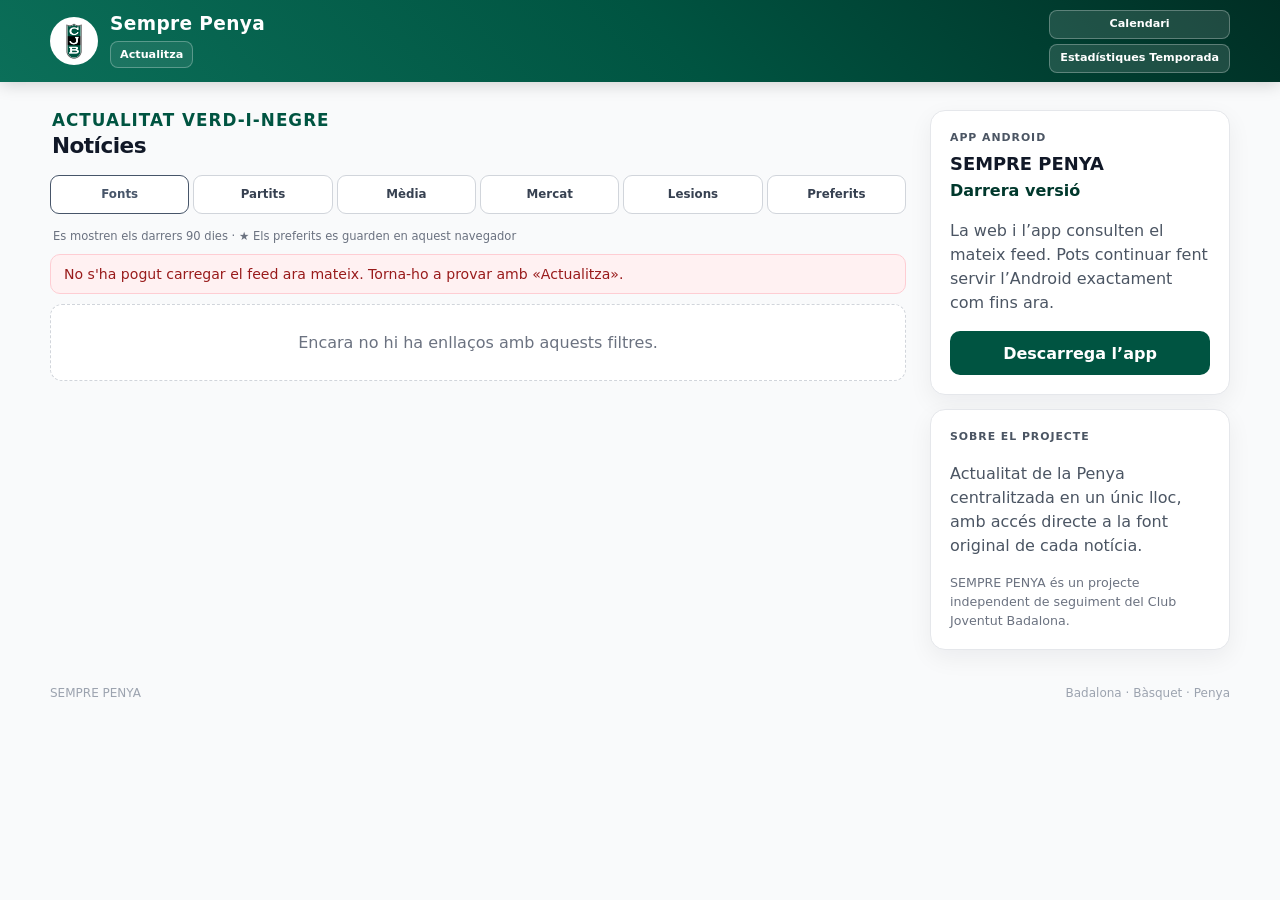
==== index.html @ ce1fac5e "Activa editor de categories remotes i renova cache" ====
<!doctype html>
<html lang="ca">
<head>
  <meta charset="utf-8">
  <meta name="viewport" content="width=device-width,initial-scale=1">
  <meta name="theme-color" content="#005441">
  <meta name="description" content="SEMPRE PENYA — totes les notícies de la Penya en un únic feed, amb el mateix esperit de l'app Android.">
  <link rel="canonical" href="https://semprepenya.cat/">
  <link rel="icon" type="image/png" sizes="32x32" href="favicon-32.png?v=4">
  <link rel="icon" type="image/png" sizes="64x64" href="favicon-64.png?v=4">
  <link rel="shortcut icon" type="image/png" href="favicon-32.png?v=4">
  <link rel="apple-touch-icon" sizes="180x180" href="apple-touch-icon.png?v=4">
  <link rel="stylesheet" href="styles.css?v=6">
  <link rel="stylesheet" href="visual-v53.css?v=7">
  <link rel="stylesheet" href="feed-v58.css?v=1">
  <link rel="stylesheet" href="calendar-stats.css?v=2">
  <link rel="stylesheet" href="header-layout.css?v=1">
  <title>Sempre Penya · Notícies</title>
</head>
<body>
  <header class="app-header">
    <div class="header-inner">
      <div class="brand-row">
        <div class="crest-wrap"><img src="cjb_logo.png?v=3" alt="Escut del Club Joventut Badalona"></div>
        <div class="brand-copy">
          <h1 id="admin-trigger">Sempre Penya</h1>
          <button id="refresh" class="header-refresh-button" type="button">Actualitza</button>
        </div>
      </div>
      <div class="header-actions" aria-label="Eines de Sempre Penya">
        <button id="calendar-open" class="header-button feature-header-button" type="button">Calendari</button>
        <button id="stats-open" class="header-button feature-header-button" type="button">Estadístiques Temporada</button>
      </div>
    </div>
  </header>

  <main class="page-shell">
    <section class="feed-column" aria-labelledby="news-title">
      <div class="feed-heading">
        <div>
          <p class="eyebrow">ACTUALITAT VERD-I-NEGRE</p>
          <h2 id="news-title">Notícies</h2>
        </div>
        <p id="updated-at" class="updated-at" aria-live="polite"></p>
      </div>

      <div class="filters-toolbar">
        <nav class="category-filters" aria-label="Filtra el feed">
          <div class="source-search-wrap">
            <button id="source-search-toggle" class="filter-chip source-search-toggle" type="button" aria-haspopup="listbox" aria-expanded="false">
              Fonts
            </button>
            <div id="source-search-menu" class="source-search-menu" role="listbox" aria-label="Filtra per font" hidden></div>
          </div>
          <button class="filter-chip" data-section="Partits" type="button">Partits</button>
          <button class="filter-chip" data-section="Media" type="button">Mèdia</button>
          <button class="filter-chip" data-section="Mercat" type="button">Mercat</button>
          <button class="filter-chip" data-section="Lesions" type="button">Lesions</button>
          <button class="filter-chip favorite-chip" id="favorites-filter" type="button">Preferits</button>
        </nav>

        <div class="source-tools-row">
          <a class="toolbar-download-button" href="https://busuaaaamcojjtavhrne.supabase.co/functions/v1/app-download?source=web" aria-label="Actualitza Sempre Penya a la darrera versió">
            Actualitza l'app
          </a>
        </div>
      </div>

      <div class="retention-row">
        <span>Es mostren els darrers 90 dies · ★ Els preferits es guarden en aquest navegador</span>
      </div>

      <div id="feed-message" class="feed-message" role="status" hidden></div>
      <div id="news-list" class="news-list" aria-live="polite" aria-busy="true"></div>
      <div id="empty-state" class="empty-state" hidden>Encara no hi ha enllaços amb aquests filtres.</div>
    </section>

    <aside class="side-column">
      <section class="side-card download-card">
        <p class="side-label">APP ANDROID</p>
        <h2>SEMPRE PENYA</h2>
        <p id="version" class="version">Darrera versió</p>
        <p>La web i l’app consulten el mateix feed. Pots continuar fent servir l’Android exactament com fins ara.</p>
        <a class="download-button" href="https://busuaaaamcojjtavhrne.supabase.co/functions/v1/app-download?source=web" id="download-side">Descarrega l’app</a>
      </section>

      <section class="side-card">
        <p class="side-label">SOBRE EL PROJECTE</p>
        <p>Actualitat de la Penya centralitzada en un únic lloc, amb accés directe a la font original de cada notícia.</p>
        <p class="small">SEMPRE PENYA és un projecte independent de seguiment del Club Joventut Badalona.</p>
      </section>
    </aside>
  </main>

  <footer>
    <span>SEMPRE PENYA</span>
    <span>Badalona · Bàsquet · Penya</span>
  </footer>

  <div id="admin-modal" class="modal-backdrop" hidden>
    <section class="admin-modal" role="dialog" aria-modal="true" aria-labelledby="admin-title">
      <div class="modal-heading">
        <div>
          <p class="side-label">SEMPRE PENYA</p>
          <h2 id="admin-title">Mode administrador</h2>
        </div>
        <button id="admin-close" class="icon-button" type="button" aria-label="Tanca">×</button>
      </div>

      <div id="admin-login-view">
        <p class="admin-help">Identifica’t amb el mateix compte administrador de Supabase que utilitza l’app.</p>
        <label class="field-label" for="admin-email">Correu administrador</label>
        <input id="admin-email" class="field-input" type="email" autocomplete="username">
        <label class="field-label" for="admin-password">Contrasenya</label>
        <input id="admin-password" class="field-input" type="password" autocomplete="current-password">
        <p id="admin-login-error" class="form-error" role="alert" hidden></p>
        <div class="form-actions"><button id="admin-login" class="primary-action" type="button">Entrar</button></div>
      </div>

      <div id="admin-publish-view" hidden>
        <div class="admin-session-row">
          <strong id="admin-session-email"></strong>
          <button id="admin-logout" class="text-button" type="button">Surt</button>
        </div>
        <p id="admin-form-mode" class="admin-help admin-mode-help">Publica una notícia manual al mateix feed que consulta Android.</p>

        <label class="field-label" for="admin-url">Enllaç</label>
        <input id="admin-url" class="field-input" type="url" placeholder="https://…">
        <label class="field-label" for="admin-title-input">Titular</label>
        <input id="admin-title-input" class="field-input" type="text">
        <label class="field-label" for="admin-source">Font</label>
        <input id="admin-source" class="field-input" type="text">
        <label class="field-label" for="admin-context">Context breu</label>
        <textarea id="admin-context" class="field-input" rows="3"></textarea>
        <fieldset class="choice-group">
          <legend>Categoria</legend>
          <div class="choice-row">
            <label><input type="radio" name="admin-section" value="General" checked> General</label>
            <label><input type="radio" name="admin-section" value="Partits"> Partits</label>
            <label><input type="radio" name="admin-section" value="Media"> Mèdia</label>
            <label><input type="radio" name="admin-section" value="Mercat"> Mercat</label>
            <label><input type="radio" name="admin-section" value="Lesions"> Lesions</label>
          </div>
        </fieldset>

        <fieldset class="choice-group" id="admin-subcategory-fieldset" hidden>
          <legend>Subcategoria</legend>
          <div class="choice-row" id="admin-subcategory-options"></div>
        </fieldset>

        <fieldset class="choice-group">
          <legend>Importància</legend>
          <div class="choice-row">
            <label><input type="radio" name="admin-importance" value="Normal" checked> Normal</label>
            <label><input type="radio" name="admin-importance" value="Important"> Important</label>
          </div>
          <p class="choice-note">«Important» queda marcada igual que a l’app i pot ser utilitzada pel sistema de notificacions Android.</p>
        </fieldset>

        <p id="admin-publish-error" class="form-error" role="alert" hidden></p>
        <p id="admin-publish-ok" class="form-ok" role="status" hidden></p>
        <div class="form-actions admin-form-actions">
          <button id="admin-cancel-edit" class="secondary-action" type="button" hidden>Cancel·la edició</button>
          <button id="admin-retire" class="danger-action" type="button" hidden>Retira del feed</button>
          <button id="admin-publish" class="primary-action" type="button">Publicar</button>
        </div>
      </div>
    </section>
  </div>


  <div id="reject-modal" class="modal-backdrop" hidden>
    <section class="admin-modal" role="dialog" aria-modal="true" aria-labelledby="reject-title">
      <div class="modal-heading">
        <div>
          <p class="side-label">SEMPRE PENYA · FEEDBACK</p>
          <h2 id="reject-title">Per què la descartes?</h2>
        </div>
        <button id="reject-close" class="icon-button" type="button" aria-label="Tanca">×</button>
      </div>
      <p id="reject-item-title" class="admin-help"></p>
      <label class="field-label" for="reject-reason">Motiu</label>
      <select id="reject-reason" class="field-input">
        <option value="">Tria un motiu…</option>
        <option value="duplicate">Duplicada / ja tenim la mateixa informació</option>
        <option value="prefer_canonical">Prefereixo la peça canònica o una altra font</option>
        <option value="outdated">Massa antiga / fora de finestra</option>
        <option value="irrelevant_first_team">No és rellevant per al primer equip</option>
        <option value="low_information">Aporta massa poca informació</option>
        <option value="promotional">És massa promocional</option>
        <option value="youth_women_other">És cantera, femení o un altre equip</option>
        <option value="clickbait">Titular/clicbait sense prou contingut</option>
        <option value="other">Un altre motiu…</option>
      </select>
      <label class="field-label" id="reject-comment-label" for="reject-comment">Comentari opcional</label>
      <textarea id="reject-comment" class="field-input" rows="4" maxlength="1000" placeholder="Pots afegir context perquè el radar aprengui millor."></textarea>
      <p class="choice-note">Duplicada, antiga i preferència per la peça canònica queden registrades però no penalitzen el tipus de notícia.</p>
      <p id="reject-error" class="form-error" role="alert" hidden></p>
      <div class="form-actions">
        <button id="reject-cancel" class="secondary-action" type="button">Cancel·la</button>
        <button id="reject-save" class="danger-action" type="button">Descarta</button>
      </div>
    </section>
  </div>

  <script src="feed-taxonomy.js?v=3" defer></script>
  <script src="app.js?v=13" defer></script>
  <script src="order-fix.js?v=1" defer></script>
  <script src="source-logos.js?v=1" defer></script>
  <script src="calendar-stats.js?v=2" defer></script>
</body>
</html>
---- styles.css ----
:root{--penya:#005441;--penya-dark:#00382c;--penya-bright:#16a34a;--ink:#111827;--muted:#6b7280;--paper:#f9fafb;--white:#fff;--line:#e5e7eb;--shadow:0 8px 24px rgba(17,24,39,.06)}*{box-sizing:border-box}html{background:var(--paper);scroll-behavior:smooth}body{margin:0;font-family:Inter,ui-sans-serif,system-ui,-apple-system,BlinkMacSystemFont,"Segoe UI",sans-serif;color:var(--ink);background:var(--paper)}body.modal-open{overflow:hidden}button,a,input,textarea{font:inherit}.app-header{position:sticky;top:0;z-index:20;background:var(--ink);box-shadow:0 2px 16px rgba(0,0,0,.18)}.header-inner{width:min(1180px,calc(100% - 32px));min-height:76px;margin:0 auto;display:flex;align-items:center;justify-content:space-between;gap:24px}.brand-row{display:flex;align-items:center;gap:12px;min-width:0}.crest-wrap{width:48px;height:48px;flex:0 0 48px;border-radius:50%;display:flex;align-items:center;justify-content:center;background:#fff;overflow:hidden}.crest-wrap img{display:block;max-width:74%;max-height:74%;object-fit:contain}.brand-copy{min-width:0}.brand-copy h1{margin:0;color:#fff;font-size:1rem;line-height:1.1;font-weight:900;letter-spacing:.02em;user-select:none}.feed-count{margin:5px 0 0;color:#86efac;font-size:.69rem;font-weight:850;letter-spacing:.07em}.header-actions{display:flex;align-items:center;gap:8px}.header-button{min-height:40px;border:0;border-radius:10px;padding:0 14px;display:inline-flex;align-items:center;justify-content:center;background:var(--penya);color:#fff;text-decoration:none;font-weight:800;cursor:pointer}.header-button.secondary{background:transparent;border:1px solid #4b5563}.header-button:hover{filter:brightness(.95)}.header-button:disabled{opacity:.55;cursor:default}.page-shell{width:min(1180px,calc(100% - 32px));margin:0 auto;padding:28px 0 36px;display:grid;grid-template-columns:minmax(0,1fr) 300px;gap:24px;align-items:start}.feed-column{min-width:0}.feed-heading{display:flex;align-items:flex-end;justify-content:space-between;gap:16px;padding:0 2px 10px}.eyebrow{margin:0 0 4px;color:var(--penya);font-size:.72rem;font-weight:900;letter-spacing:.11em}.feed-heading h2{margin:0;font-size:clamp(1.55rem,3vw,2.1rem);letter-spacing:-.025em}.updated-at{margin:0 0 3px;color:var(--muted);font-size:.8rem;white-space:nowrap}.filter-scroll{display:flex;gap:8px;overflow-x:auto;padding:6px 2px 8px;scrollbar-width:thin}.filter-chip,.source-chip{border:1px solid #d1d5db;border-radius:999px;background:#fff;color:#374151;padding:8px 13px;white-space:nowrap;font-size:.84rem;font-weight:750;cursor:pointer}.filter-chip:hover,.source-chip:hover{border-color:#9ca3af}.filter-chip.selected{background:var(--penya);border-color:var(--penya);color:#fff}.filter-chip.favorite-chip.selected{background:#facc15;border-color:#facc15;color:#713f12}.retention-row{padding:1px 3px 7px;color:var(--muted);font-size:.72rem}.source-filters{padding-top:2px;padding-bottom:10px}.source-chip{font-size:.78rem;padding:7px 11px}.source-chip.selected{background:#eef6f3;border-color:var(--penya);color:var(--penya);font-weight:850}.feed-message{margin:4px 0 10px;border-radius:10px;padding:11px 13px;background:#fff7e6;color:#76530c;font-size:.88rem;border:1px solid #f6dfaa}.feed-message[data-kind="error"]{background:#fff1f2;color:#991b1b;border-color:#fecdd3}.news-list{display:grid;gap:10px}.news-card{--accent:#64748b;display:grid;grid-template-columns:5px minmax(0,1fr);background:#fff;border:1px solid #edf0f2;border-radius:13px;overflow:hidden;box-shadow:var(--shadow)}.news-rail{background:var(--accent)}.news-body{padding:14px 15px 13px}.news-top{display:flex;align-items:center;justify-content:space-between;gap:10px}.source-badge{width:34px;height:34px;display:inline-flex;align-items:center;justify-content:center;border-radius:50%;background:#f3f4f6;border:1px solid #e5e7eb;color:var(--accent);font-size:.69rem;font-weight:950;letter-spacing:.01em}.news-top-right{display:flex;align-items:center;gap:9px}.rumor-pill{border-radius:5px;padding:3px 6px;background:#fef3c7;color:#92400e;font-size:.63rem;font-weight:900;letter-spacing:.05em}.type-icon{color:#4b5563;font-size:1rem}.news-title{display:block;margin:9px 0 0;color:var(--ink);font-size:1.04rem;line-height:1.28;font-weight:850;text-decoration:none}.news-title[href]:hover{color:var(--penya);text-decoration:underline;text-decoration-thickness:1px;text-underline-offset:3px}.news-source{margin-top:5px;color:var(--accent);font-size:.79rem;font-weight:850}.news-context{margin:8px 0 0;color:#4b5563;font-size:.91rem;line-height:1.48}.news-bottom{margin-top:10px;display:flex;align-items:flex-end;justify-content:space-between;gap:12px}.news-meta{display:flex;min-width:0;flex-direction:column;gap:3px}.news-tag{color:var(--accent);font-size:.71rem;font-weight:850}.news-date{color:var(--muted);font-size:.7rem}.news-actions{display:flex;align-items:center;gap:7px;flex:0 0 auto}.favorite-button{width:38px;height:38px;border:0;border-radius:10px;background:transparent;color:#9ca3af;font-size:1.45rem;line-height:1;cursor:pointer}.favorite-button:hover{background:#f3f4f6}.favorite-button.active{color:#f59e0b}.read-button{min-height:38px;display:inline-flex;align-items:center;justify-content:center;border-radius:9px;padding:0 13px;background:var(--accent);color:#fff;text-decoration:none;font-size:.82rem;font-weight:850}.read-button:hover{filter:brightness(.93)}.admin-edit-button{min-height:36px;border:1px solid #d1d5db;border-radius:9px;padding:0 10px;background:#fff;color:#374151;font-size:.75rem;font-weight:800;cursor:pointer}.admin-edit-button:hover{border-color:var(--penya);color:var(--penya)}.empty-state{padding:28px 18px;text-align:center;color:var(--muted);background:#fff;border:1px dashed #d1d5db;border-radius:12px}.side-column{position:sticky;top:100px;display:grid;gap:14px}.side-card{padding:19px;border:1px solid #e5e7eb;border-radius:15px;background:#fff;box-shadow:var(--shadow)}.side-label{margin:0 0 7px;color:var(--penya);font-size:.68rem;letter-spacing:.09em;font-weight:900}.side-card h2{margin:0;font-size:1.12rem}.side-card p{color:#4b5563;line-height:1.5}.side-card p:last-child{margin-bottom:0}.side-card .version{margin:5px 0 10px;color:var(--penya-dark);font-size:1rem;font-weight:900}.download-button{display:flex;align-items:center;justify-content:center;min-height:44px;margin-top:14px;border-radius:10px;background:var(--penya);color:#fff;text-decoration:none;font-weight:850}.download-button:hover{background:var(--penya-dark)}.small{font-size:.79rem;color:var(--muted)!important}footer{width:min(1180px,calc(100% - 32px));margin:0 auto;padding:0 0 28px;display:flex;justify-content:space-between;gap:18px;color:#9ca3af;font-size:.75rem}.modal-backdrop{position:fixed;inset:0;z-index:100;background:rgba(17,24,39,.68);display:flex;align-items:center;justify-content:center;padding:20px}.modal-backdrop[hidden]{display:none}.admin-modal{width:min(620px,100%);max-height:min(880px,calc(100vh - 40px));overflow:auto;background:#fff;border-radius:18px;padding:22px;box-shadow:0 28px 80px rgba(0,0,0,.32)}.modal-heading{display:flex;align-items:flex-start;justify-content:space-between;gap:16px;margin-bottom:14px}.modal-heading h2{margin:0;font-size:1.35rem}.icon-button{width:38px;height:38px;border:0;border-radius:50%;background:#f3f4f6;color:#374151;font-size:1.5rem;cursor:pointer}.admin-help{margin:0 0 15px;color:#4b5563;line-height:1.5}.admin-mode-help{margin:12px 0 4px;font-size:.82rem}.field-label{display:block;margin:12px 0 5px;font-size:.79rem;font-weight:800;color:#374151}.field-input{width:100%;border:1px solid #d1d5db;border-radius:10px;padding:10px 11px;background:#fff;color:var(--ink);outline:none}.field-input:focus{border-color:var(--penya);box-shadow:0 0 0 3px rgba(0,84,65,.11)}textarea.field-input{resize:vertical;min-height:86px}.admin-session-row{display:flex;align-items:center;justify-content:space-between;gap:12px;padding:9px 11px;border-radius:10px;background:#eef6f3;color:var(--penya-dark);font-size:.86rem}.choice-group{margin:16px 0 0;padding:0;border:0}.choice-group legend{padding:0 0 8px;font-size:.79rem;font-weight:850;color:#374151}.choice-row{display:flex;flex-wrap:wrap;gap:8px 12px}.choice-row label,.checkbox-row{display:flex;align-items:center;gap:6px;font-size:.86rem;color:#374151}.choice-note{margin:8px 0 0;color:var(--muted);font-size:.75rem;line-height:1.45}.checkbox-row{margin-top:16px}.form-actions{display:flex;justify-content:flex-end;margin-top:18px}.admin-form-actions{flex-wrap:wrap;gap:8px}.primary-action,.secondary-action,.danger-action{min-height:42px;border-radius:10px;padding:0 16px;font-weight:850;cursor:pointer}.primary-action{border:0;background:var(--penya);color:#fff}.secondary-action{border:1px solid #d1d5db;background:#fff;color:#374151}.danger-action{border:1px solid #fecaca;background:#fff1f2;color:#991b1b}.primary-action:disabled,.secondary-action:disabled,.danger-action:disabled{opacity:.55;cursor:default}.text-button{border:0;background:transparent;color:var(--penya);font-weight:800;cursor:pointer}.form-error,.form-ok{margin:12px 0 0;padding:9px 11px;border-radius:9px;font-size:.82rem}.form-error{background:#fff1f2;color:#991b1b;border:1px solid #fecdd3}.form-ok{background:#ecfdf5;color:#166534;border:1px solid #bbf7d0}@media(max-width:900px){.page-shell{grid-template-columns:minmax(0,1fr)}.side-column{position:static;grid-template-columns:repeat(2,minmax(0,1fr))}}@media(max-width:620px){.header-inner{width:calc(100% - 20px);min-height:70px;gap:10px}.crest-wrap{width:42px;height:42px;flex-basis:42px}.brand-row{gap:10px}.brand-copy h1{font-size:.94rem}.feed-count{font-size:.61rem;letter-spacing:.04em}.header-actions{gap:5px}.header-button{min-height:36px;padding:0 10px;font-size:.78rem}.page-shell{width:calc(100% - 20px);padding-top:18px;gap:18px}.feed-heading{align-items:flex-start}.updated-at{padding-top:7px;font-size:.72rem}.filter-scroll{margin-right:-10px;padding-right:10px}.news-body{padding:13px 12px}.news-title{font-size:.99rem}.news-context{font-size:.87rem}.news-bottom{align-items:center}.news-actions{gap:4px}.admin-edit-button{padding:0 8px}.read-button{padding:0 11px}.side-column{grid-template-columns:1fr}footer{width:calc(100% - 20px);flex-direction:column;gap:4px;padding-bottom:20px}.modal-backdrop{padding:10px}.admin-modal{max-height:calc(100vh - 20px);padding:18px;border-radius:14px}.choice-row{gap:9px}.admin-form-actions>*{flex:1 1 auto}}
---- visual-v53.css ----
/*
 * SEMPRE PENYA — baseline visual canònic v0.6.24 · v53
 * Vegeu docs/VISUAL_BASELINE_V53.md abans de canviar cap valor.
 */

.app-header {
  background: linear-gradient(45deg, #0B6F59 0%, #005441 52%, #002E24 100%);
}

/* Nom principal de la capçalera: una mica més gran, mantenint el pes visual de v53. */
.brand-copy h1 {
  font-size: 1.16rem;
  line-height: 1.08;
}

/* Jerarquia editorial de la capçalera del feed. */
.feed-heading .eyebrow {
  font-size: 1.05rem;
  line-height: 1.2;
  letter-spacing: 0.06em;
  font-weight: 800;
}

.feed-heading #news-title {
  font-size: 1.35rem;
  line-height: 1.15;
  margin-top: 0.18rem;
}

/* El recompte "N ENLLAÇOS · 90 DIES" va ser eliminat de la capçalera a v53.
   Es manté només el text informatiu «Es mostren els darrers 90 dies» al cos. */
.feed-count {
  display: none !important;
}

/* Categories a la primera fila; cercador de fonts sempre a sota, alineat amb Tots. */
.filters-toolbar {
  display: flex;
  flex-direction: column;
  align-items: flex-start;
  gap: 4px;
  margin-bottom: 2px;
}

.filters-toolbar .category-filters {
  width: 100%;
  flex: 1 1 auto;
  min-width: 0;
  margin: 0;
}

.source-tools-row {
  width: 100%;
  display: flex;
  align-items: center;
  gap: 10px;
}

.source-search-wrap {
  position: relative;
  flex: 0 0 auto;
  margin-left: 2px;
  align-self: flex-start;
}

.toolbar-download-button {
  display: none;
  min-height: 38px;
  margin-left: auto;
  padding: 0 14px;
  border-radius: 999px;
  background: #005441;
  color: #fff;
  text-decoration: none;
  font-weight: 800;
  white-space: nowrap;
}

.toolbar-download-button:hover,
.toolbar-download-button:focus-visible {
  background: #00382c;
  outline: none;
}

.source-search-toggle {
  appearance: none;
  border: 1px solid #005441;
  background: #ffffff;
  color: #005441;
  border-radius: 999px;
  min-height: 38px;
  padding: 0 14px;
  font: inherit;
  font-weight: 750;
  cursor: pointer;
  white-space: nowrap;
}

.source-search-toggle:hover,
.source-search-toggle:focus-visible,
.source-search-toggle.active {
  background: #e9f4f1;
  outline: none;
}

.source-search-menu {
  position: absolute;
  z-index: 30;
  left: 0;
  right: auto;
  top: calc(100% + 8px);
  width: min(340px, calc(100vw - 32px));
  max-height: min(65vh, 560px);
  overflow-y: auto;
  padding: 8px;
  border: 1px solid rgba(0, 84, 65, 0.18);
  border-radius: 14px;
  background: #ffffff;
  box-shadow: 0 14px 40px rgba(0, 46, 36, 0.18);
}

.source-menu-label {
  padding: 8px 10px 5px;
  color: #63716d;
  font-size: 0.74rem;
  font-weight: 800;
  letter-spacing: 0.05em;
  text-transform: uppercase;
}

.source-menu-item,
.source-menu-reset {
  display: flex;
  align-items: center;
  justify-content: space-between;
  gap: 12px;
  width: 100%;
  padding: 9px 10px;
  border: 0;
  border-radius: 9px;
  background: transparent;
  color: #16211e;
  font: inherit;
  text-align: left;
  cursor: pointer;
}

.source-menu-item:hover,
.source-menu-reset:hover,
.source-menu-item.selected,
.source-menu-reset.selected {
  background: #edf6f3;
  color: #004c3b;
}

.source-menu-name {
  min-width: 0;
}

.source-menu-count {
  flex: 0 0 auto;
  min-width: 24px;
  padding: 2px 7px;
  border-radius: 999px;
  background: #f0f3f2;
  color: #61706c;
  font-size: 0.75rem;
  text-align: center;
}

.source-menu-separator {
  height: 1px;
  margin: 9px 6px;
  background: #dfe8e5;
}

/* L'antic carrusel de fonts queda anul·lat. */
#source-filters {
  display: none !important;
}

/* Logos de font extrets directament de l'APK v53.
   Badge exterior de 34 px; avatar/logo visible de 30 px, rodó.
   Les fonts sense recurs validat continuen mostrant inicials. */
.source-badge.has-source-logo {
  padding: 1px;
  background: #fff;
  overflow: hidden;
}

.source-logo-image {
  display: block;
  width: 30px;
  height: 30px;
  border-radius: 50%;
  object-fit: cover;
  object-position: center;
}

/* L'escut vertical del Club Joventut no s'ha de retallar com un avatar quadrat. */
.source-logo-image[src$="cjb_logo.png"] {
  object-fit: contain;
  object-position: center;
  background: #fff;
}

@media (max-width: 760px) {
  .brand-copy h1 {
    font-size: 1.05rem;
  }

  .filters-toolbar {
    align-items: flex-start;
    gap: 4px;
  }

  .source-tools-row {
    justify-content: space-between;
  }

  .source-search-toggle {
    min-height: 36px;
    padding: 0 11px;
    font-size: 0.82rem;
  }

  .toolbar-download-button {
    display: inline-flex;
    align-items: center;
    justify-content: center;
    min-height: 36px;
    padding: 0 11px;
    font-size: 0.82rem;
  }

  .source-search-menu {
    position: absolute;
    left: 0;
    right: auto;
    top: calc(100% + 8px);
    width: min(340px, calc(100vw - 32px));
    max-height: 58vh;
  }
}
---- feed-v58.css ----
/* SEMPRE PENYA — paritat visual del feed web amb Android v58. */

.category-filters {
  width: 100%;
  display: grid;
  grid-template-columns: repeat(6, minmax(0, 1fr));
  gap: 4px;
  padding: 6px 0 8px;
}

.category-filters .filter-chip,
.category-filters .source-search-wrap {
  min-width: 0;
  width: 100%;
}

.category-filters .filter-chip {
  min-height: 39px;
  border-radius: 9px;
  padding: 0 4px;
  font-size: .74rem;
  font-weight: 800;
  display: inline-flex;
  align-items: center;
  justify-content: center;
  white-space: nowrap;
}

.category-filters .source-search-wrap {
  position: relative;
  margin: 0;
}

.category-filters .source-search-toggle {
  width: 100%;
  min-height: 39px;
  border-radius: 9px;
  padding: 0 4px;
  border-color: #475569;
  color: #475569;
}

.category-filters .source-search-toggle.selected,
.category-filters .source-search-toggle.active {
  background: #475569;
  border-color: #475569;
  color: #fff;
}

.category-filters [data-section="Partits"].selected {
  background: #005441;
  border-color: #005441;
  color: #fff;
}

.category-filters [data-section="Media"].selected {
  background: #0891b2;
  border-color: #0891b2;
  color: #fff;
}

.category-filters [data-section="Mercat"].selected {
  background: #f97316;
  border-color: #f97316;
  color: #fff;
}

.category-filters [data-section="Lesions"].selected {
  background: #dc2626;
  border-color: #dc2626;
  color: #fff;
}

.category-filters .favorite-chip.selected {
  background: #facc15;
  border-color: #facc15;
  color: #713f12;
}

.source-tools-row:has(.toolbar-download-button[style*="display: none"]) {
  display: none;
}

.news-media-actions {
  display: flex;
  gap: 6px;
  flex-wrap: wrap;
  justify-content: flex-end;
  margin-top: 7px;
  padding-left: 38px;
}

.news-media-actions .read-button {
  min-height: 34px;
  padding: 0 12px;
  border-radius: 18px;
  font-size: .76rem;
}

.news-tag {
  line-height: 1.25;
}

@media (max-width: 620px) {
  .category-filters {
    grid-template-columns: repeat(6, minmax(0, 1fr));
    gap: 3px;
  }

  .category-filters .filter-chip,
  .category-filters .source-search-toggle {
    min-height: 37px;
    padding: 0 2px;
    font-size: .62rem;
  }

  .news-media-actions {
    padding-left: 0;
    justify-content: flex-start;
    overflow-x: auto;
    flex-wrap: nowrap;
  }

  .news-media-actions .read-button {
    flex: 0 0 auto;
  }
}

@media (max-width: 390px) {
  .category-filters .filter-chip,
  .category-filters .source-search-toggle {
    font-size: .58rem;
  }
}
---- calendar-stats.css ----
/* SEMPRE PENYA — Calendari + Estadístiques Temporada. */

body.feature-modal-open { overflow: hidden; }

.feature-header-button {
  background: rgba(255,255,255,.12);
  border: 1px solid rgba(255,255,255,.28);
  color: #fff;
}
.feature-header-button:hover { background: rgba(255,255,255,.18); }

.feature-modal-backdrop {
  position: fixed;
  inset: 0;
  z-index: 120;
  display: flex;
  align-items: center;
  justify-content: center;
  padding: 18px;
  background: rgba(10, 22, 18, .68);
  backdrop-filter: blur(2px);
}
.feature-modal-backdrop[hidden] { display: none; }

.feature-modal {
  width: min(760px, 100%);
  max-height: min(88vh, 900px);
  overflow: auto;
  border-radius: 18px;
  background: #fff;
  box-shadow: 0 28px 80px rgba(0,0,0,.30);
  padding: 20px;
}
.stats-modal-card { width: min(860px, 100%); }

.feature-modal-heading {
  display: flex;
  align-items: flex-start;
  justify-content: space-between;
  gap: 16px;
  margin-bottom: 14px;
}
.feature-modal-heading h2 {
  margin: 0;
  color: #111827;
  font-size: 1.45rem;
}
.feature-kicker {
  margin: 0 0 5px;
  color: #005441;
  font-size: .69rem;
  font-weight: 900;
  letter-spacing: .09em;
}
.feature-close {
  width: 38px;
  height: 38px;
  border: 0;
  border-radius: 50%;
  background: #f3f4f6;
  color: #374151;
  font-size: 1.5rem;
  cursor: pointer;
}

.calendar-list { display: grid; gap: 8px; }
.calendar-section-label {
  margin-top: 8px;
  padding: 2px 2px 0;
  color: #005441;
  font-size: .72rem;
  font-weight: 900;
  letter-spacing: .07em;
  text-transform: uppercase;
}
.calendar-game {
  display: flex;
  align-items: center;
  justify-content: space-between;
  gap: 16px;
  padding: 12px 13px;
  border: 1px solid #e5e7eb;
  border-radius: 12px;
  background: #fff;
  color: #111827;
  text-decoration: none;
}
.calendar-game[href]:hover {
  border-color: #9fc9bd;
  box-shadow: 0 5px 18px rgba(0,84,65,.08);
}
.calendar-game.next {
  border: 2px solid #0B6F59;
  background: #eaf6f2;
  box-shadow: 0 6px 20px rgba(0,84,65,.10);
}
.calendar-game-main { min-width: 0; }
.calendar-game-date { color: #6b7280; font-size: .75rem; }
.calendar-game-matchup {
  margin-top: 3px;
  font-size: .97rem;
  line-height: 1.28;
  font-weight: 850;
}
.calendar-game-competition {
  margin-top: 4px;
  color: #0B6F59;
  font-size: .73rem;
  font-weight: 800;
}
.calendar-game-side {
  flex: 0 0 auto;
  display: flex;
  flex-direction: column;
  align-items: flex-end;
  gap: 3px;
  text-align: right;
}
.calendar-score { font-size: 1.2rem; }
.calendar-stats { color: #0B6F59; font-size: .68rem; font-weight: 800; }
.calendar-pending { color: #6b7280; font-size: .72rem; font-weight: 800; }
.calendar-game.next .calendar-pending {
  padding: 4px 7px;
  border-radius: 999px;
  background: #005441;
  color: #fff;
  font-size: .65rem;
  letter-spacing: .05em;
}
.calendar-loading { margin: 12px 2px; color: #6b7280; }

.stats-controls {
  display: grid;
  gap: 12px;
  margin-bottom: 10px;
}
.stats-control-label {
  margin: 0 0 6px;
  color: #374151;
  font-size: .76rem;
  font-weight: 900;
}
.stats-chip-row {
  display: flex;
  gap: 6px;
  flex-wrap: wrap;
}
.stats-chip-row button {
  min-height: 34px;
  border: 1px solid #0B6F59;
  border-radius: 9px;
  padding: 0 12px;
  background: #fff;
  color: #0B6F59;
  font-weight: 850;
  cursor: pointer;
}
.stats-chip-row button.selected {
  background: #005441;
  color: #fff;
}
.stats-last-games {
  flex-wrap: nowrap;
  overflow-x: auto;
  padding-bottom: 2px;
}
.stats-last-games button {
  flex: 0 0 38px;
  padding: 0;
}
.stats-summary {
  margin: 7px 0 10px;
  color: #6b7280;
  font-size: .76rem;
  font-weight: 750;
}
.stats-table-wrap {
  overflow-x: auto;
  border: 1px solid #e5e7eb;
  border-radius: 12px;
}
.stats-table {
  width: 100%;
  min-width: 650px;
  border-collapse: collapse;
  background: #fff;
}
.stats-table th,
.stats-table td {
  padding: 9px 10px;
  border-bottom: 1px solid #eef0f2;
  text-align: center;
  font-size: .78rem;
  white-space: nowrap;
}
.stats-table thead th {
  background: #effaf5;
  color: #005441;
  font-size: .72rem;
  font-weight: 900;
}
.stats-table tbody th {
  text-align: left;
  color: #111827;
  font-weight: 850;
}
.stats-table tbody tr:last-child th,
.stats-table tbody tr:last-child td { border-bottom: 0; }

.feature-inline-message {
  margin: 10px 0;
  padding: 9px 11px;
  border-radius: 9px;
  font-size: .8rem;
  line-height: 1.4;
  background: #ecfdf5;
  color: #166534;
  border: 1px solid #bbf7d0;
}
.feature-inline-message[data-kind="error"] {
  background: #fff1f2;
  color: #991b1b;
  border-color: #fecdd3;
}
.feature-inline-message[data-kind="warning"],
.feature-inline-message[data-kind="working"] {
  background: #fff7e6;
  color: #76530c;
  border-color: #f6dfaa;
}

@media (max-width: 760px) {
  .header-actions {
    flex-wrap: wrap;
    justify-content: flex-end;
  }
  .feature-header-button {
    min-height: 34px;
    padding: 0 9px;
    font-size: .75rem;
  }
  .feature-modal-backdrop { padding: 10px; align-items: flex-start; }
  .feature-modal {
    max-height: calc(100vh - 20px);
    margin-top: 0;
    padding: 16px;
    border-radius: 14px;
  }
  .calendar-game { gap: 10px; padding: 10px; }
  .calendar-game-matchup { font-size: .9rem; }
  .calendar-score { font-size: 1.05rem; }
  .stats-table th,
  .stats-table td { padding: 8px; }
}

@media (max-width: 620px) {
  .header-inner {
    flex-wrap: wrap;
    padding-top: 7px;
    padding-bottom: 7px;
  }
  .brand-row { flex: 1 1 auto; }
  .header-actions {
    width: 100%;
    justify-content: flex-end;
  }
}


/* v59 — paritat amb l'app + ordenació per columna */
.stats-scope-row {
  display: flex;
  align-items: stretch;
  gap: 6px;
  min-width: 0;
}
.stats-expand-toggle {
  flex: 1 1 180px;
  min-height: 34px;
  border: 1px solid #0B6F59;
  border-radius: 9px;
  padding: 0 10px;
  background: #fff;
  color: #0B6F59;
  font-weight: 850;
  cursor: pointer;
  white-space: nowrap;
}
.stats-expand-toggle.selected {
  background: #005441;
  color: #fff;
}
.stats-scope-row .stats-last-games {
  flex: 1 1 auto;
  min-width: 0;
}
.stats-sort-button {
  width: 100%;
  border: 0;
  padding: 0;
  background: transparent;
  color: inherit;
  font: inherit;
  font-weight: 900;
  cursor: pointer;
  white-space: nowrap;
}
.stats-sort-button:focus-visible,
.stats-expand-toggle:focus-visible,
.stats-chip-row button:focus-visible {
  outline: 2px solid #0B6F59;
  outline-offset: 2px;
}
.stats-table th[aria-sort="ascending"],
.stats-table th[aria-sort="descending"] {
  background: #dcefe8;
}
.stats-valuation { font-weight: 850; }

@media (max-width: 620px) {
  .stats-scope-row {
    align-items: stretch;
  }
  .stats-expand-toggle {
    flex-basis: 150px;
    padding: 0 7px;
    font-size: .72rem;
  }
}
---- header-layout.css ----
/* SEMPRE PENYA — disposició compacta dels controls de la capçalera. */

.header-inner {
  min-height: 82px;
}

.brand-copy {
  display: flex;
  flex-direction: column;
  align-items: flex-start;
  justify-content: center;
}

.header-refresh-button {
  margin-top: 7px;
  min-height: 27px;
  border: 1px solid rgba(255,255,255,.28);
  border-radius: 8px;
  padding: 0 9px;
  background: rgba(255,255,255,.08);
  color: #fff;
  font-size: .70rem;
  font-weight: 800;
  cursor: pointer;
}

.header-refresh-button:hover {
  background: rgba(255,255,255,.15);
}

.header-refresh-button:disabled {
  opacity: .55;
  cursor: default;
}

.header-actions {
  display: flex;
  flex-direction: column;
  align-items: stretch;
  justify-content: center;
  gap: 5px;
  width: auto;
  flex-wrap: nowrap;
}

.header-actions .feature-header-button {
  min-width: 128px;
  min-height: 29px;
  padding: 0 10px;
  border-radius: 8px;
  font-size: .70rem;
  line-height: 1;
  white-space: nowrap;
}

@media (max-width: 620px) {
  .header-inner {
    width: calc(100% - 20px);
    min-height: 76px;
    flex-wrap: nowrap;
    gap: 8px;
    padding-top: 6px;
    padding-bottom: 6px;
  }

  .brand-row {
    flex: 1 1 auto;
    min-width: 0;
  }

  .brand-copy h1 {
    white-space: nowrap;
  }

  .header-refresh-button {
    margin-top: 5px;
    min-height: 25px;
    padding: 0 8px;
    font-size: .66rem;
  }

  .header-actions {
    width: auto;
    flex: 0 0 auto;
    align-items: stretch;
    justify-content: center;
    gap: 4px;
  }

  .header-actions .feature-header-button {
    min-width: 116px;
    min-height: 27px;
    padding: 0 8px;
    font-size: .66rem;
  }
}

@media (max-width: 370px) {
  .crest-wrap {
    width: 38px;
    height: 38px;
    flex-basis: 38px;
  }

  .brand-row {
    gap: 8px;
  }

  .brand-copy h1 {
    font-size: .90rem;
  }

  .header-actions .feature-header-button {
    min-width: 108px;
    font-size: .62rem;
  }
}
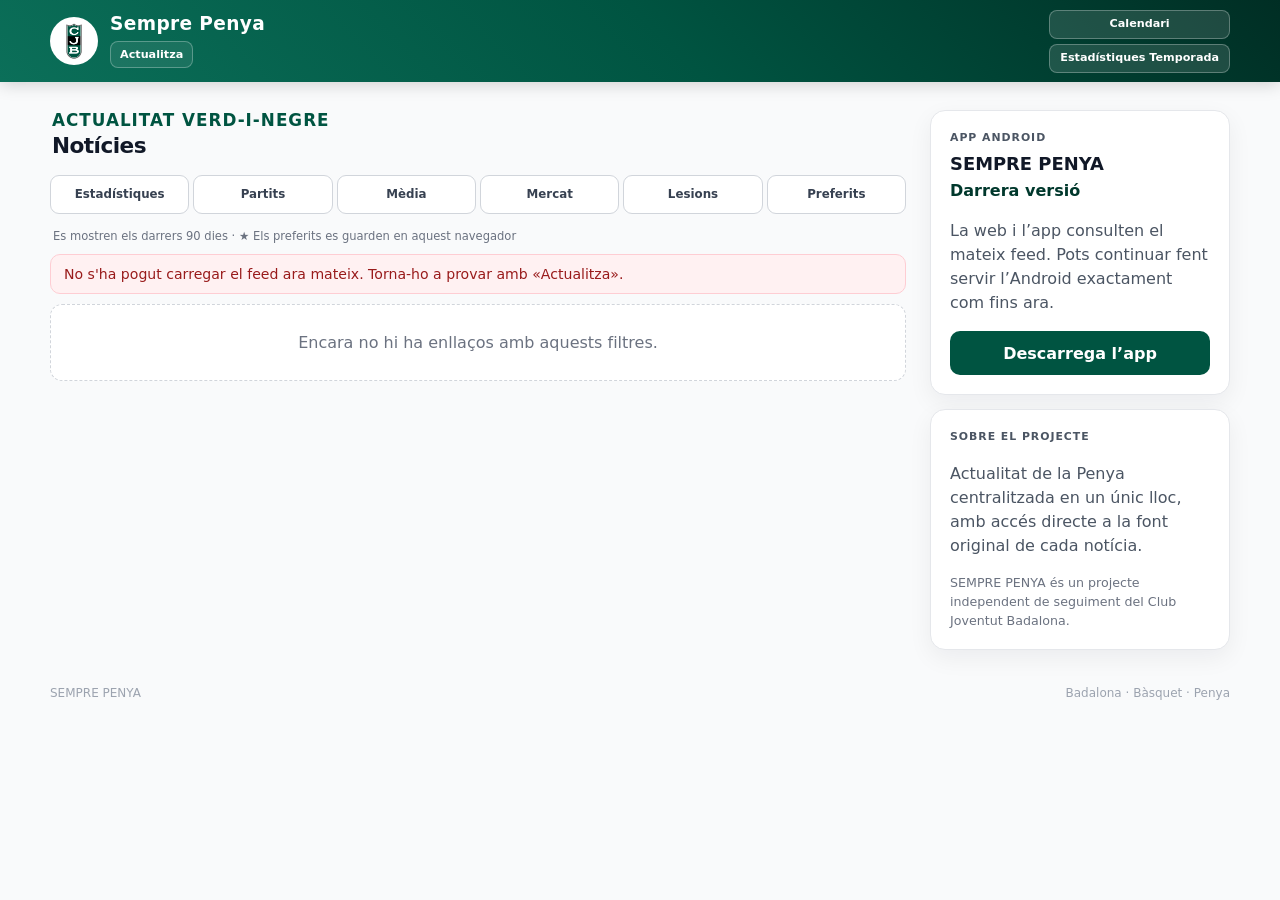
==== commit 72976c70: "Substitueix Fonts per Estadístiques al feed web" ====
--- a/index.html
+++ b/index.html
@@ -46,12 +46,7 @@
 
       <div class="filters-toolbar">
         <nav class="category-filters" aria-label="Filtra el feed">
-          <div class="source-search-wrap">
-            <button id="source-search-toggle" class="filter-chip source-search-toggle" type="button" aria-haspopup="listbox" aria-expanded="false">
-              Fonts
-            </button>
-            <div id="source-search-menu" class="source-search-menu" role="listbox" aria-label="Filtra per font" hidden></div>
-          </div>
+          <button class="filter-chip" id="statistics-filter" type="button">Estadístiques</button>
           <button class="filter-chip" data-section="Partits" type="button">Partits</button>
           <button class="filter-chip" data-section="Media" type="button">Mèdia</button>
           <button class="filter-chip" data-section="Mercat" type="button">Mercat</button>
@@ -204,7 +199,7 @@
   </div>
 
   <script src="feed-taxonomy.js?v=3" defer></script>
-  <script src="app.js?v=13" defer></script>
+  <script src="app.js?v=14" defer></script>
   <script src="order-fix.js?v=1" defer></script>
   <script src="source-logos.js?v=1" defer></script>
   <script src="calendar-stats.js?v=2" defer></script>
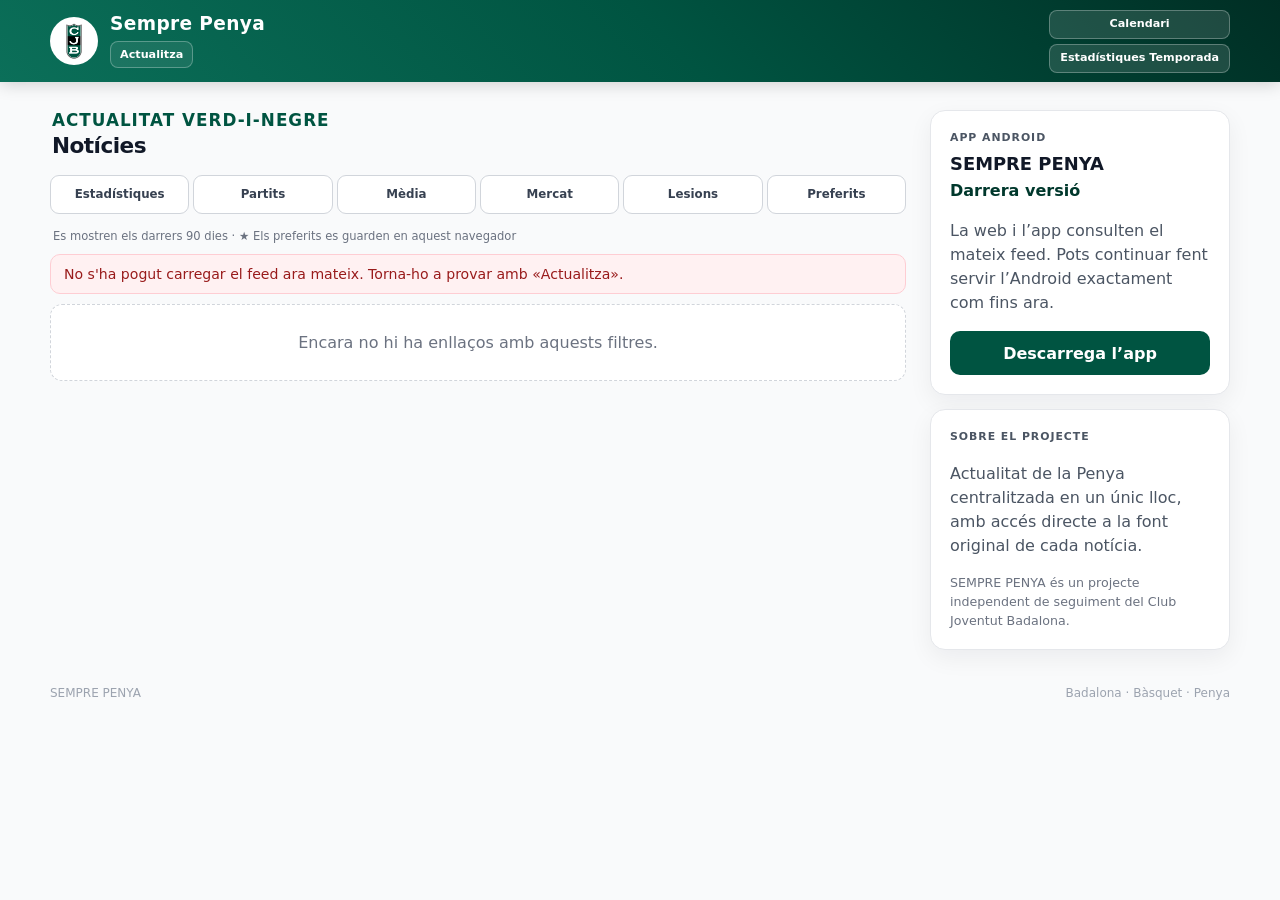
==== commit 7d1ea647: "Invalida caché del calendari web amb dates reprogramades" ====
--- a/index.html
+++ b/index.html
@@ -202,6 +202,6 @@
   <script src="app.js?v=14" defer></script>
   <script src="order-fix.js?v=1" defer></script>
   <script src="source-logos.js?v=1" defer></script>
-  <script src="calendar-stats.js?v=2" defer></script>
+  <script src="calendar-stats.js?v=3" defer></script>
 </body>
 </html>
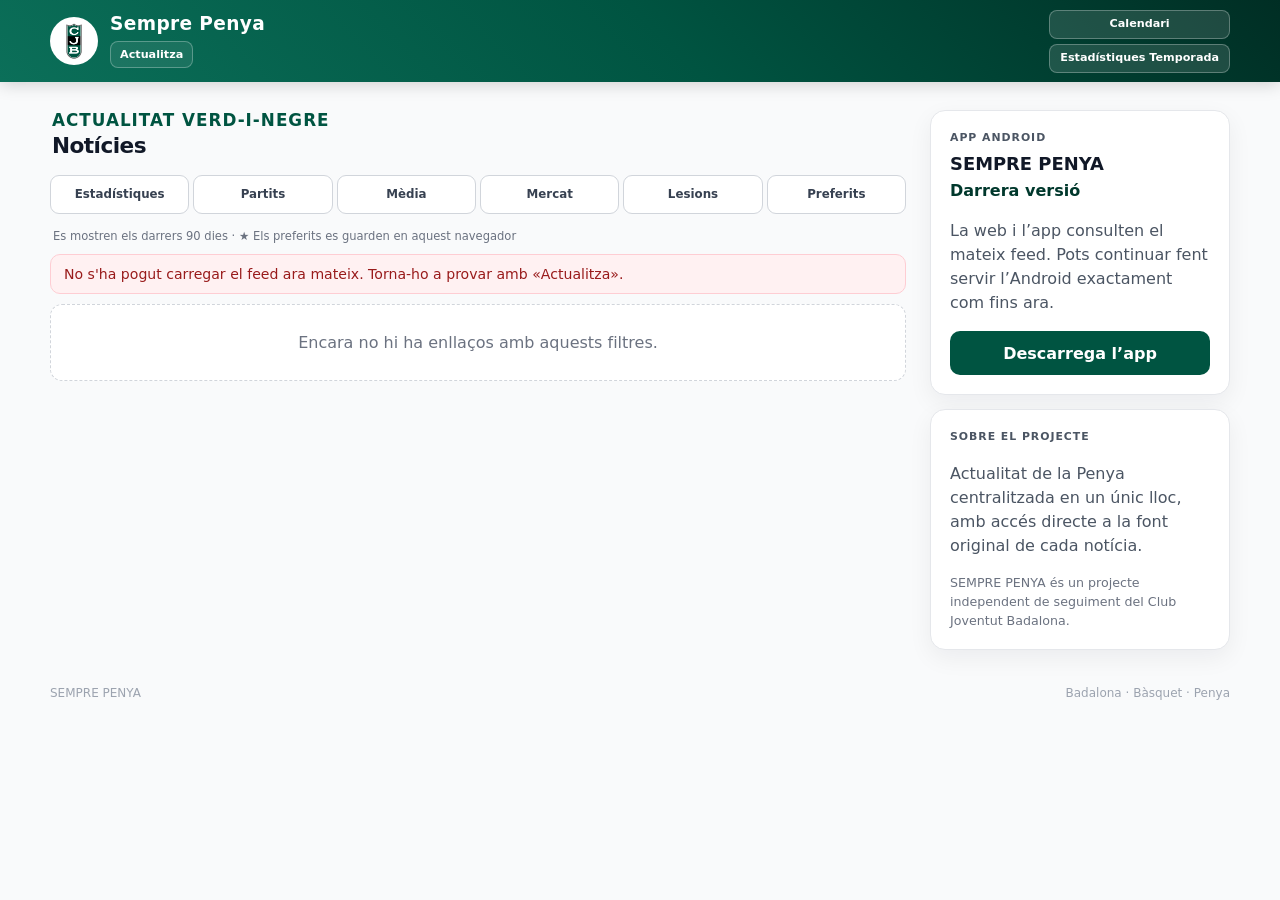
==== commit 7e29d7ef: "Renova caché web pel calendari definitiu BCL" ====
--- a/index.html
+++ b/index.html
@@ -202,6 +202,6 @@
   <script src="app.js?v=14" defer></script>
   <script src="order-fix.js?v=1" defer></script>
   <script src="source-logos.js?v=1" defer></script>
-  <script src="calendar-stats.js?v=3" defer></script>
+  <script src="calendar-stats.js?v=4" defer></script>
 </body>
 </html>
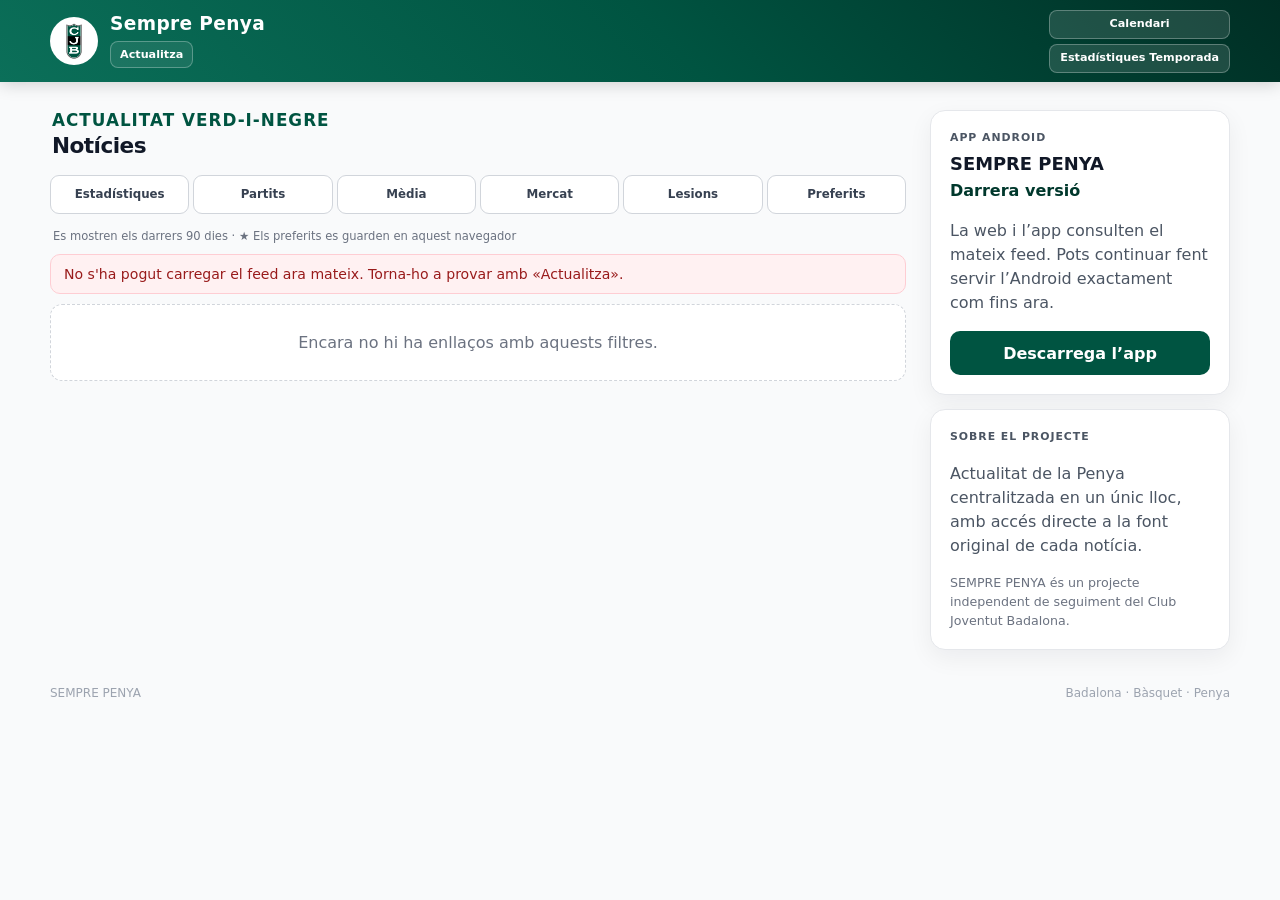
==== commit 2d47ca6b: "Use shared editorial reason catalog for feed and both mail review screens" ====
--- a/index.html
+++ b/index.html
@@ -177,15 +177,6 @@
       <label class="field-label" for="reject-reason">Motiu</label>
       <select id="reject-reason" class="field-input">
         <option value="">Tria un motiu…</option>
-        <option value="duplicate">Duplicada / ja tenim la mateixa informació</option>
-        <option value="prefer_canonical">Prefereixo la peça canònica o una altra font</option>
-        <option value="outdated">Massa antiga / fora de finestra</option>
-        <option value="irrelevant_first_team">No és rellevant per al primer equip</option>
-        <option value="low_information">Aporta massa poca informació</option>
-        <option value="promotional">És massa promocional</option>
-        <option value="youth_women_other">És cantera, femení o un altre equip</option>
-        <option value="clickbait">Titular/clicbait sense prou contingut</option>
-        <option value="other">Un altre motiu…</option>
       </select>
       <label class="field-label" id="reject-comment-label" for="reject-comment">Comentari opcional</label>
       <textarea id="reject-comment" class="field-input" rows="4" maxlength="1000" placeholder="Pots afegir context perquè el radar aprengui millor."></textarea>
@@ -198,6 +189,7 @@
     </section>
   </div>
 
+  <script src="editorial-reasons.js?v=1" defer></script>
   <script src="feed-taxonomy.js?v=3" defer></script>
   <script src="app.js?v=14" defer></script>
   <script src="order-fix.js?v=1" defer></script>
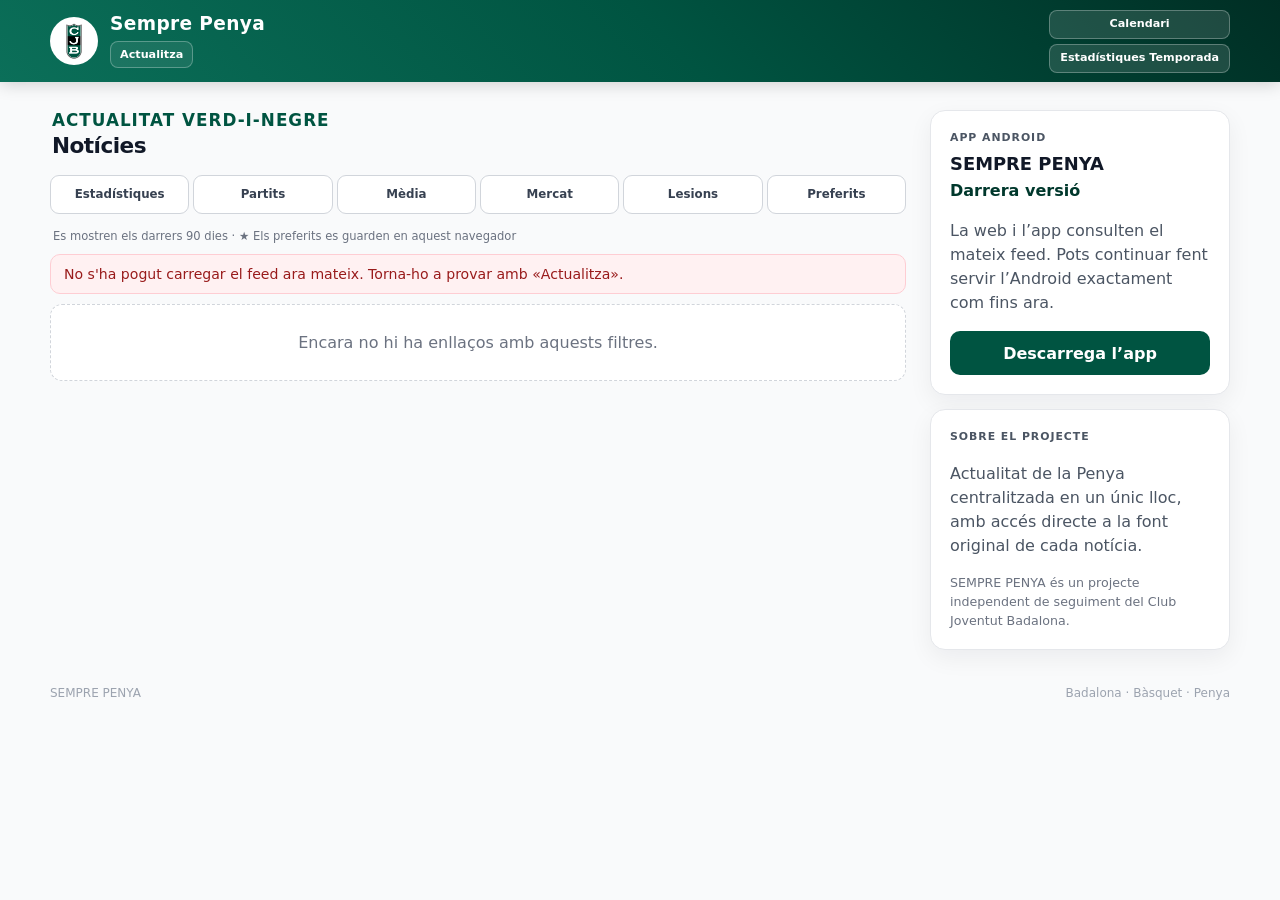
==== commit 710ae290: "v66 social parity: refresh web JavaScript cache tag" ====
--- a/index.html
+++ b/index.html
@@ -191,7 +191,7 @@
 
   <script src="editorial-reasons.js?v=1" defer></script>
   <script src="feed-taxonomy.js?v=3" defer></script>
-  <script src="app.js?v=14" defer></script>
+  <script src="app.js?v=16" defer></script>
   <script src="order-fix.js?v=1" defer></script>
   <script src="source-logos.js?v=1" defer></script>
   <script src="calendar-stats.js?v=4" defer></script>
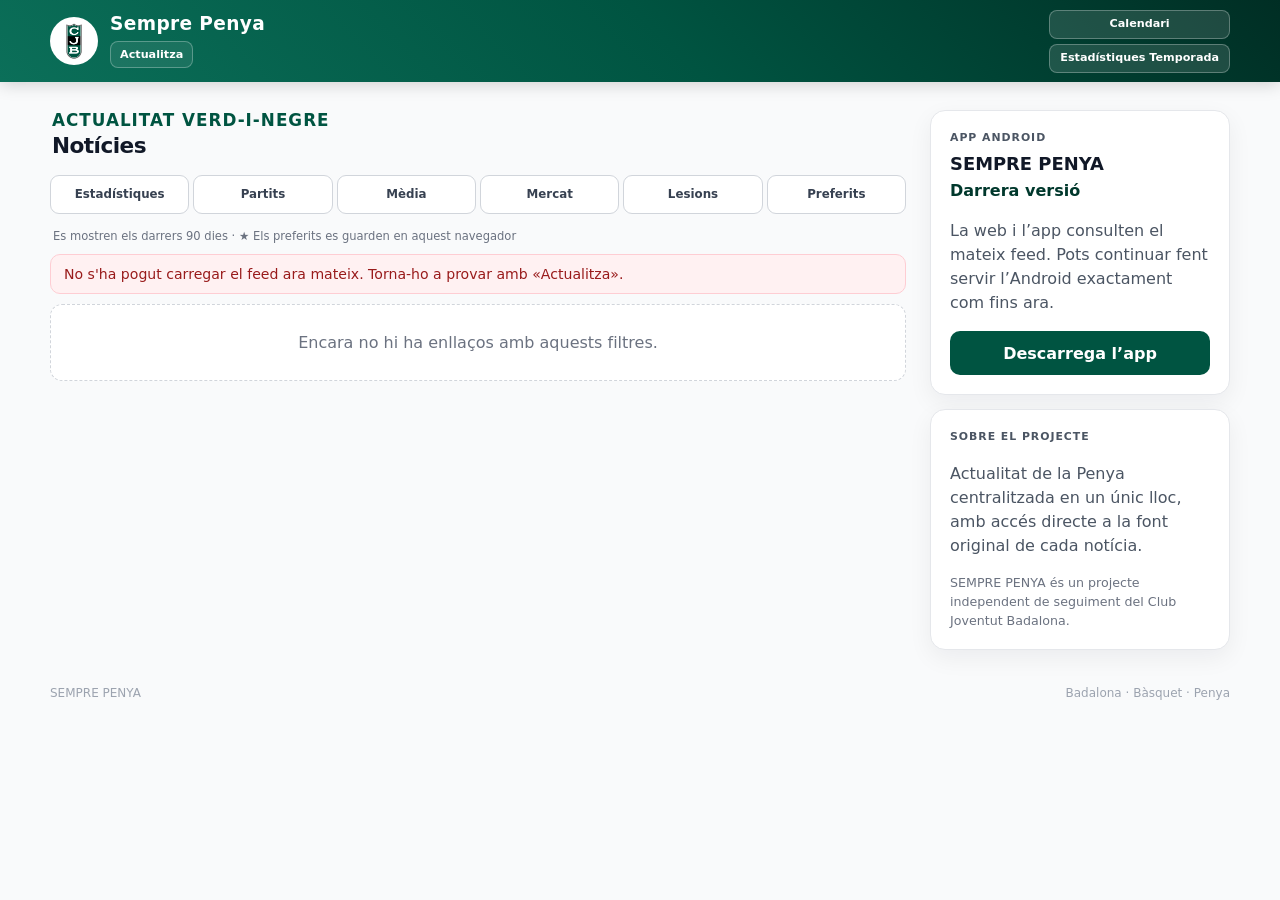
==== commit 1286e9db: "chore(web): invalidate cached feed script for rumor badge fix" ====
--- a/index.html
+++ b/index.html
@@ -191,7 +191,7 @@
 
   <script src="editorial-reasons.js?v=1" defer></script>
   <script src="feed-taxonomy.js?v=3" defer></script>
-  <script src="app.js?v=16" defer></script>
+  <script src="app.js?v=17" defer></script>
   <script src="order-fix.js?v=1" defer></script>
   <script src="source-logos.js?v=1" defer></script>
   <script src="calendar-stats.js?v=4" defer></script>
